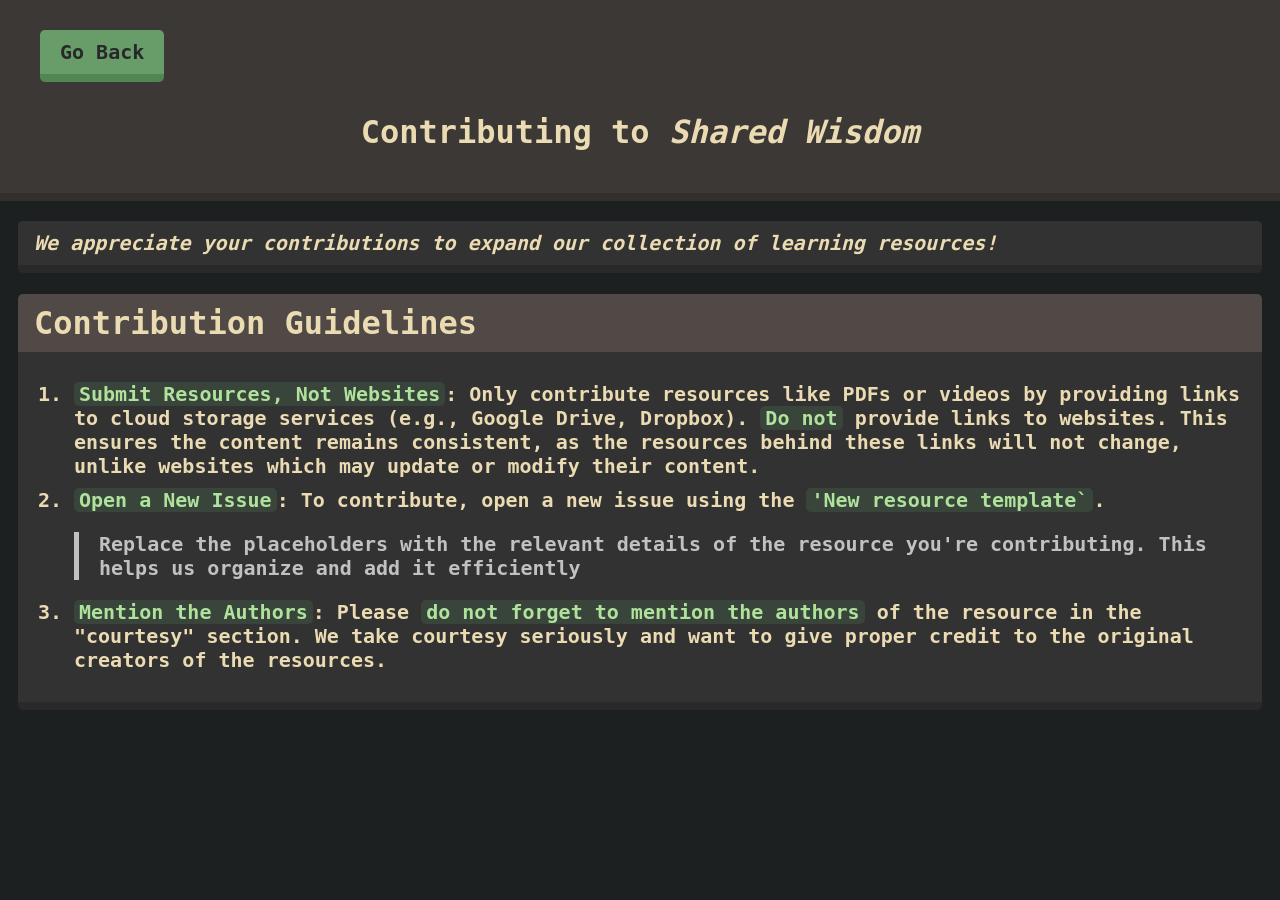
==== contributing/index.html @ 374d37db "add contributing page" ====
<!DOCTYPE html>
<html>

<head>
    <meta charset="UTF-8">
    <meta name="viewport" content="width=device-width, initial-scale=1.0">
    <title>Shared Wisdom</title>
    <link rel="stylesheet" href="../styles.css">
    <style>
        li {
            margin-bottom: 10px;
        }

        blockquote {
            border-left: 5px solid #c1c1c1;
            padding-left: 20px;
            margin-left: 0;
            color: #c1c1c1;
        }
    </style>
</head>

<body>
    <div class="banner">
        <a href="../index.html" class="banner-button">
            <button>Go Back</button>
        </a>
        <h1 style="text-align: center;">Contributing to <i>Shared Wisdom</i></h1>
    </div>

    <div class="s" style="margin-top: 20px;">
        <i>We appreciate your contributions to expand our collection of learning resources!</i>
    </div>

    <h1 class="header">Contribution Guidelines</h1>
    <div class="p">
        <ol>
            <li> <mark>Submit Resources, Not Websites</mark>: Only contribute resources like PDFs or videos by providing
                links to cloud storage services (e.g., Google Drive, Dropbox). <mark>Do not</mark> provide links to
                websites. This ensures the content remains consistent, as the resources
                behind these links will not change, unlike websites which may update or modify their content.</li>
            <li> <mark>Open a New Issue</mark>: To contribute, open a new issue using the <mark>'New resource
                    template`</mark>.
                <blockquote> Replace the placeholders with the relevant details of the resource you're
                    contributing. This helps us organize and add it efficiently</blockquote>
            </li>
            <li> <mark>Mention the Authors</mark>: Please <mark>do not forget to mention the authors</mark> of the
                resource in the "courtesy" section. We take courtesy seriously and want to give proper credit to the
                original creators
                of the resources.</li>
        </ol>
    </div>

</body>

</html>
---- styles.css ----
mark {
  background-color: #39443a;
  color: #afe29c;
}

.banner {
  background-color: #3c3836;
  border-bottom: 8px solid #332f2d;
}

/*  PRISM-JS STYLES */
pre[class*="language-"],
code[class*="language-"] {
  background: transparent !important;
  padding: 0 !important;
  margin: 0 !important;
}

pre {
  margin: 0;
}

code[class*="language-"] * {
  background: transparent !important;
}

/* END */

/* TEXT SELECTION COLOR */
::-moz-selection {
  color: #afe29c;
  background: #39443a;
}

::selection {
  color: #afe29c;
  background: #39443a;
}

/* END */

body {
  padding-left: 10px;
  padding-right: 10px;
  font-family: 'NerdFont', monospace;
  font-weight: bold;
  font-style: normal;
  background-repeat: no-repeat;
  background-size: contain;
  background-color: #1d2021;
  color: #ebdbb2;
  overflow: scroll;
}

::-webkit-scrollbar {
  display: none;
}

button {
  padding: 10px 20px;
  font-size: 20px;
  border: none;
  cursor: pointer;
  margin: 10px 10px 10px 10px;
  border-radius: 5px;
  font-family: 'NerdFont', monospace;
  font-weight: bold;
  font-style: normal;
  min-width: 120px;
  transition: transform 0.1s ease-in-out;
  background-color: #689d6a;
  color: #282828;
  border-bottom: 8px solid #518554;
}

button:hover {
  background-color: #8ec07c;
  border-bottom: 8px solid #76a765;
}

.banner-buttons-right {
  position: fixed;
  top: 0.5%;
  left: 0.5%;
  width: 99%;
  z-index: 9999;
  display: flex;
  flex-direction: row-reverse;
  align-items: flex-end;
}

.banner-buttons-left {
  position: fixed;
  top: 0.5%;
  left: 0.5%;
  width: 99%;
  z-index: 9999;
  display: flex;
  flex-direction: row;
  align-items: flex-start;
}

p {
  font-size: 20px;
  padding-left: 16px;
  padding-top: 10px;
  padding-right: 10px;
  padding-bottom: 10px;
  border-radius: 5px;
  font-family: 'NerdFont', monospace;
  background-color: #323232;
  border-bottom: 8px solid #292929;
}

a.link {
  text-decoration: none;
  color: inherit;
}

.header,
.header-complete {
  background-color: #504945;
  color: #ebdbb2;
  padding-left: 16px;
  padding-top: 10px;
  padding-right: 10px;
  padding-bottom: 10px;
  border-radius: 5px 5px 0px 0px;
  font-family: 'NerdFont', monospace;
  margin-bottom: 0px;
}

.header-complete {
  border-radius: 5px;
  border-bottom: 8px solid #323232;
}

.header-label {
  padding-left: 16px;
  padding-top: 10px;
  padding-right: 10px;
  padding-bottom: 10px;
  border-radius: 8px;
  font-family: 'NerdFont', monospace;
  margin-bottom: 0px;
  max-width: 100%;
  background-color: #39443a;
  color: #afe29c;
  border-bottom: 8px solid #323232;
}

#navbar {
  position: sticky;
  top: 0;
  z-index: 10;
}

#search-container {
  margin-top: 20px;
  padding: 0;
}

#search-input {
  width: 100%;
  box-sizing: border-box;
  padding: 20px;
  background-color: #504945;
  color: #ebdbb2;
  outline: none;
  border: 0;
  border-radius: 8px;
  font-size: 1.5rem;
  font-family: 'NerdFont', monospace;
}

.header,
p.about {
  max-width: 100%;
}

div.s {
  font-size: 20px;
  padding-left: 16px;
  padding-top: 10px;
  padding-right: 10px;
  padding-bottom: 10px;
  border-radius: 5px;
  margin-bottom: 20px;
  font-family: 'NerdFont', monospace;
  background-color: #323232;
  border-bottom: 8px solid #292929;
}

div.card.hidden {
  display: none;
}

div.p {
  font-size: 20px;
  padding-left: 16px;
  padding-top: 10px;
  padding-right: 10px;
  padding-bottom: 10px;
  margin-top: 0px;
  max-width: 100%;
  border-radius: 0px 0px 5px 5px;
  font-family: 'NerdFont', monospace;
  background-color: #323232;
  border-bottom: 8px solid #292929;
}

p.about {
  margin-top: 0px;
  border-radius: 0px 0px 5px 5px;
}

mark {
  padding-left: 5px;
  padding-right: 5px;
  border-radius: 5px;
}

.hide_me {
  display: none;
  visibility: hidden;
}

img.thumbnail {
  border-radius: 5px;
}

.banner {
  margin-left: -18px;
  margin-right: -18px;
  margin-top: -8px;
  padding-left: 30px;
  padding-right: 30px;
  padding-top: 20px;
  padding-bottom: 20px;
}

@media all and (max-width: 500px) {
  button {
    width: 100%;
    margin-left: 0;
    margin-right: 0;
  }
}

.cards-container {
  display: flex;
  flex-direction: column;
  gap: 0px;
}
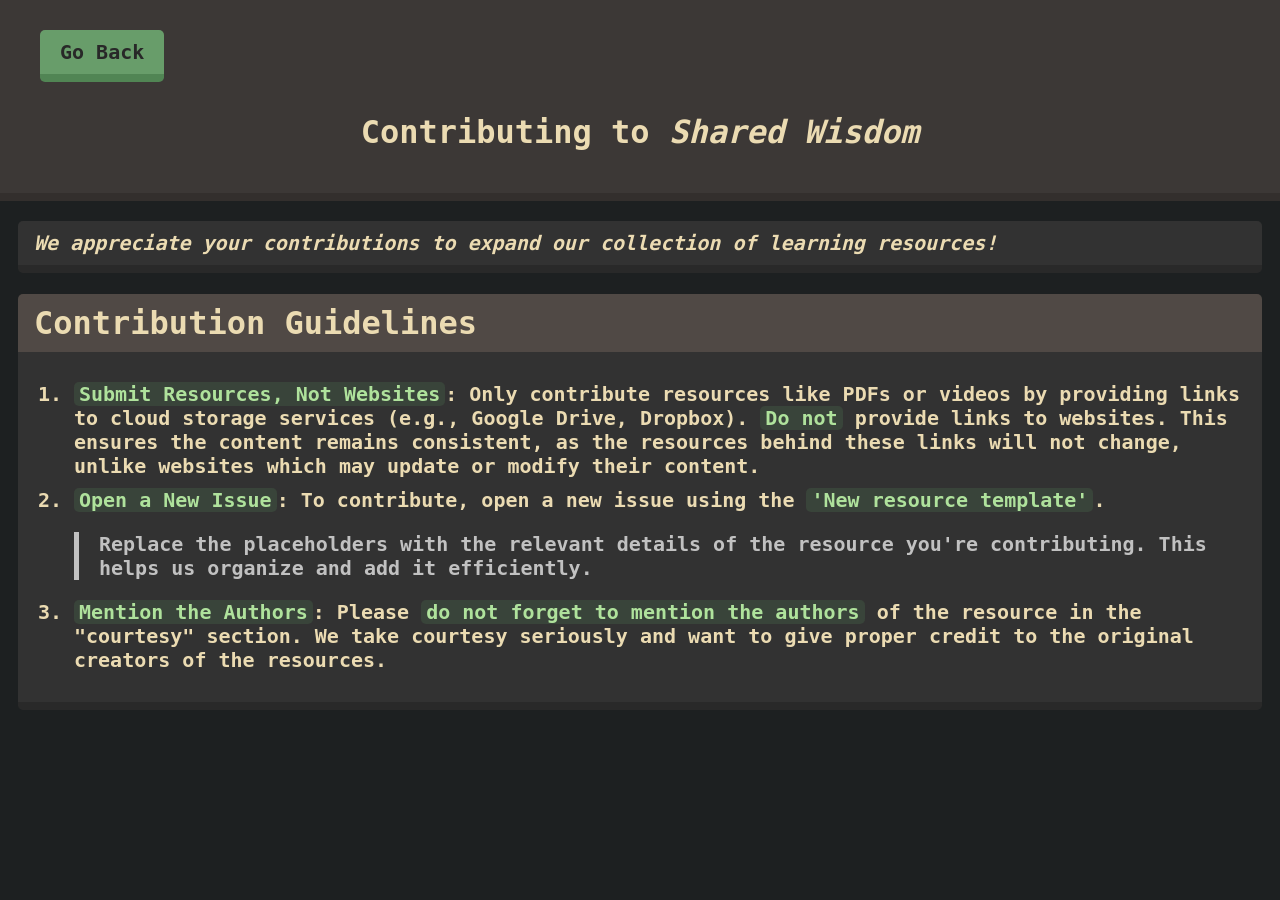
==== commit eb03a4d1: "add new resource 'big data analytics'" ====
--- a/contributing/index.html
+++ b/contributing/index.html
@@ -40,14 +40,13 @@
                 websites. This ensures the content remains consistent, as the resources
                 behind these links will not change, unlike websites which may update or modify their content.</li>
             <li> <mark>Open a New Issue</mark>: To contribute, open a new issue using the <mark>'New resource
-                    template`</mark>.
+                    template'</mark>.
                 <blockquote> Replace the placeholders with the relevant details of the resource you're
-                    contributing. This helps us organize and add it efficiently</blockquote>
+                    contributing. This helps us organize and add it efficiently.</blockquote>
             </li>
             <li> <mark>Mention the Authors</mark>: Please <mark>do not forget to mention the authors</mark> of the
                 resource in the "courtesy" section. We take courtesy seriously and want to give proper credit to the
-                original creators
-                of the resources.</li>
+                original creators of the resources.</li>
         </ol>
     </div>
 
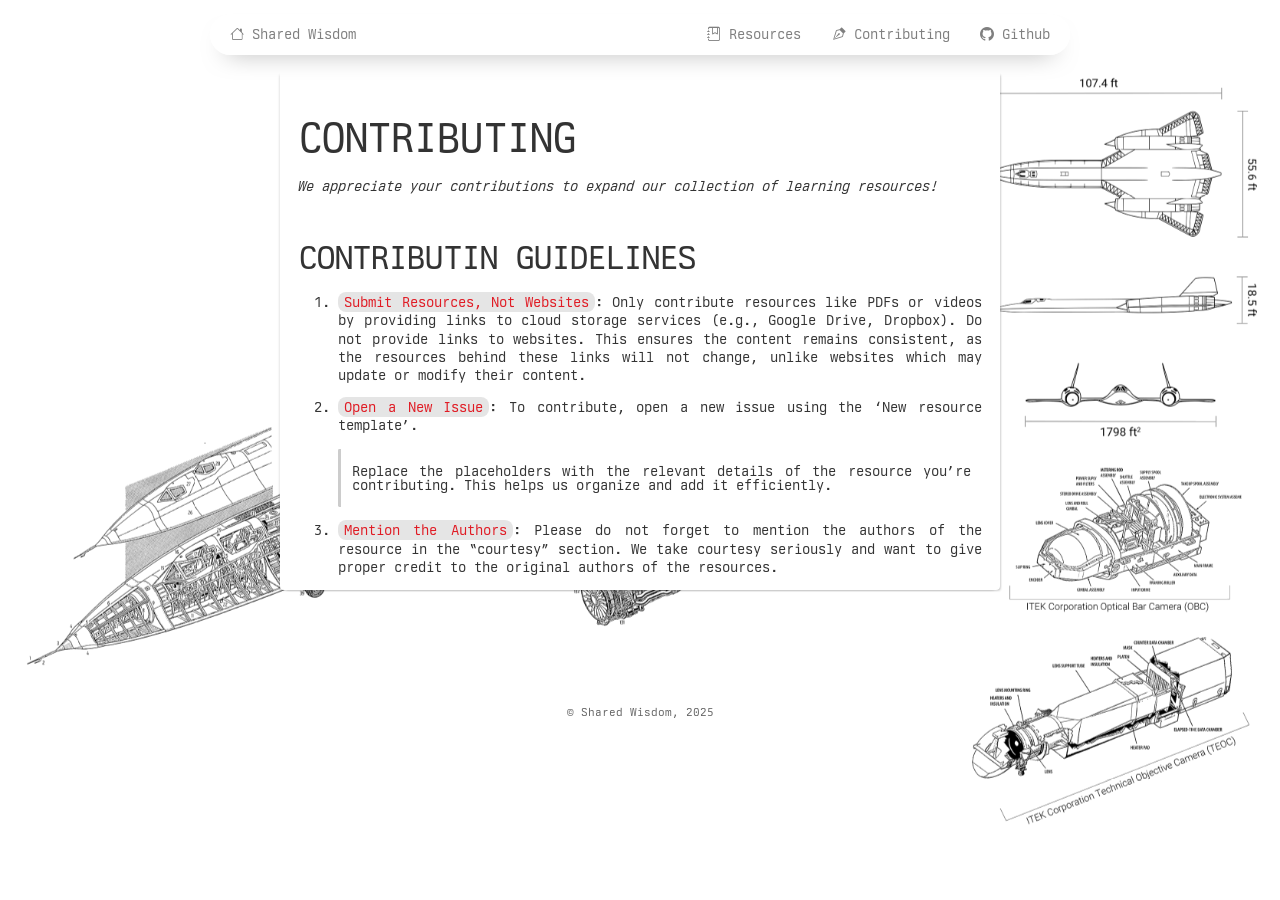
==== commit 4fa343ff: "Deploy sharedwisdom/sharedwisdom.github.io to sharedwisdom/sharedwisdom.github.io:gh-pages" ====
--- a/contributing/index.html
+++ b/contributing/index.html
@@ -1,55 +1,6 @@
-<!DOCTYPE html>
-<html>
-
-<head>
-    <meta charset="UTF-8">
-    <meta name="viewport" content="width=device-width, initial-scale=1.0">
-    <title>Shared Wisdom</title>
-    <link rel="stylesheet" href="../styles.css">
-    <style>
-        li {
-            margin-bottom: 10px;
-        }
-
-        blockquote {
-            border-left: 5px solid #c1c1c1;
-            padding-left: 20px;
-            margin-left: 0;
-            color: #c1c1c1;
-        }
-    </style>
-</head>
-
-<body>
-    <div class="banner">
-        <a href="../index.html" class="banner-button">
-            <button>Go Back</button>
-        </a>
-        <h1 style="text-align: center;">Contributing to <i>Shared Wisdom</i></h1>
-    </div>
-
-    <div class="s" style="margin-top: 20px;">
-        <i>We appreciate your contributions to expand our collection of learning resources!</i>
-    </div>
-
-    <h1 class="header">Contribution Guidelines</h1>
-    <div class="p">
-        <ol>
-            <li> <mark>Submit Resources, Not Websites</mark>: Only contribute resources like PDFs or videos by providing
-                links to cloud storage services (e.g., Google Drive, Dropbox). <mark>Do not</mark> provide links to
-                websites. This ensures the content remains consistent, as the resources
-                behind these links will not change, unlike websites which may update or modify their content.</li>
-            <li> <mark>Open a New Issue</mark>: To contribute, open a new issue using the <mark>'New resource
-                    template'</mark>.
-                <blockquote> Replace the placeholders with the relevant details of the resource you're
-                    contributing. This helps us organize and add it efficiently.</blockquote>
-            </li>
-            <li> <mark>Mention the Authors</mark>: Please <mark>do not forget to mention the authors</mark> of the
-                resource in the "courtesy" section. We take courtesy seriously and want to give proper credit to the
-                original creators of the resources.</li>
-        </ol>
-    </div>
-
-</body>
-
-</html>+<!doctype html><html lang=en><head><meta charset=utf-8><meta content="IE=edge" http-equiv=X-UA-Compatible><meta content="width=device-width,initial-scale=1" name=viewport><meta content=#5100ff name=theme-color><link href=https://sharedwisdom.github.io/contributing/ rel=canonical><title>
+     Shared Wisdom Resources - Shared Wisdom
+    
+  </title><link href=https://sharedwisdom.github.io/style.css rel=stylesheet><link href=/apple-touch-icon.png rel=apple-touch-icon sizes=180x180><link href=/favicon-32x32.png rel=icon sizes=32x32 type=image/png><link href=/favicon-16x16.png rel=icon sizes=16x16 type=image/png><link href=/site.webmanifest rel=manifest><link href=https://vmst.io/@hyouteki rel=me><meta content="Shared Wisdom" property=og:site_name><meta content="
+     Shared Wisdom Resources - Shared Wisdom
+    " property=og:title><meta content=https://sharedwisdom.github.io/contributing/ property=og:url><meta property=og:description><meta content=https://sharedwisdom.github.io/card.png property=og:image><meta content=summary_large_image property=twitter:card><body><header><nav><a href=https://sharedwisdom.github.io> <i class="bi bi-house"></i> Shared Wisdom </a><ul><li><a href=https://sharedwisdom.github.io/resources target=_blank> <i class="bi bi-journal-bookmark"></i> Resources </a><li><a href=https://sharedwisdom.github.io/contributing target=_blank> <i class="bi bi-vector-pen"></i> Contributing </a><li><a href=https://github.com/sharedwisdom/sharedwisdom.github.io target=_blank> <i class="bi bi-github"></i> Github </a></ul></nav></header><div class=container><h1 id=contributing>Contributing</h1><p><i>We appreciate your contributions to expand our collection of learning resources!</i><h2 id=contributin-guidelines>Contributin Guidelines</h2><ol><li><p><code>Submit Resources, Not Websites</code>: Only contribute resources like PDFs or videos by providing links to cloud storage services (e.g., Google Drive, Dropbox). Do not provide links to websites. This ensures the content remains consistent, as the resources behind these links will not change, unlike websites which may update or modify their content.</p><li><p><code>Open a New Issue</code>: To contribute, open a new issue using the ‘New resource template’.</p> <blockquote><p>Replace the placeholders with the relevant details of the resource you’re contributing. This helps us organize and add it efficiently.</blockquote><li><p><code>Mention the Authors</code>: Please do not forget to mention the authors of the resource in the “courtesy” section. We take courtesy seriously and want to give proper credit to the original authors of the resources.</p></ol></div><footer class=footer><p title="Last built at 2025-01-19 14:25 +00:00"><small>© Shared Wisdom, 2025</small></footer>
